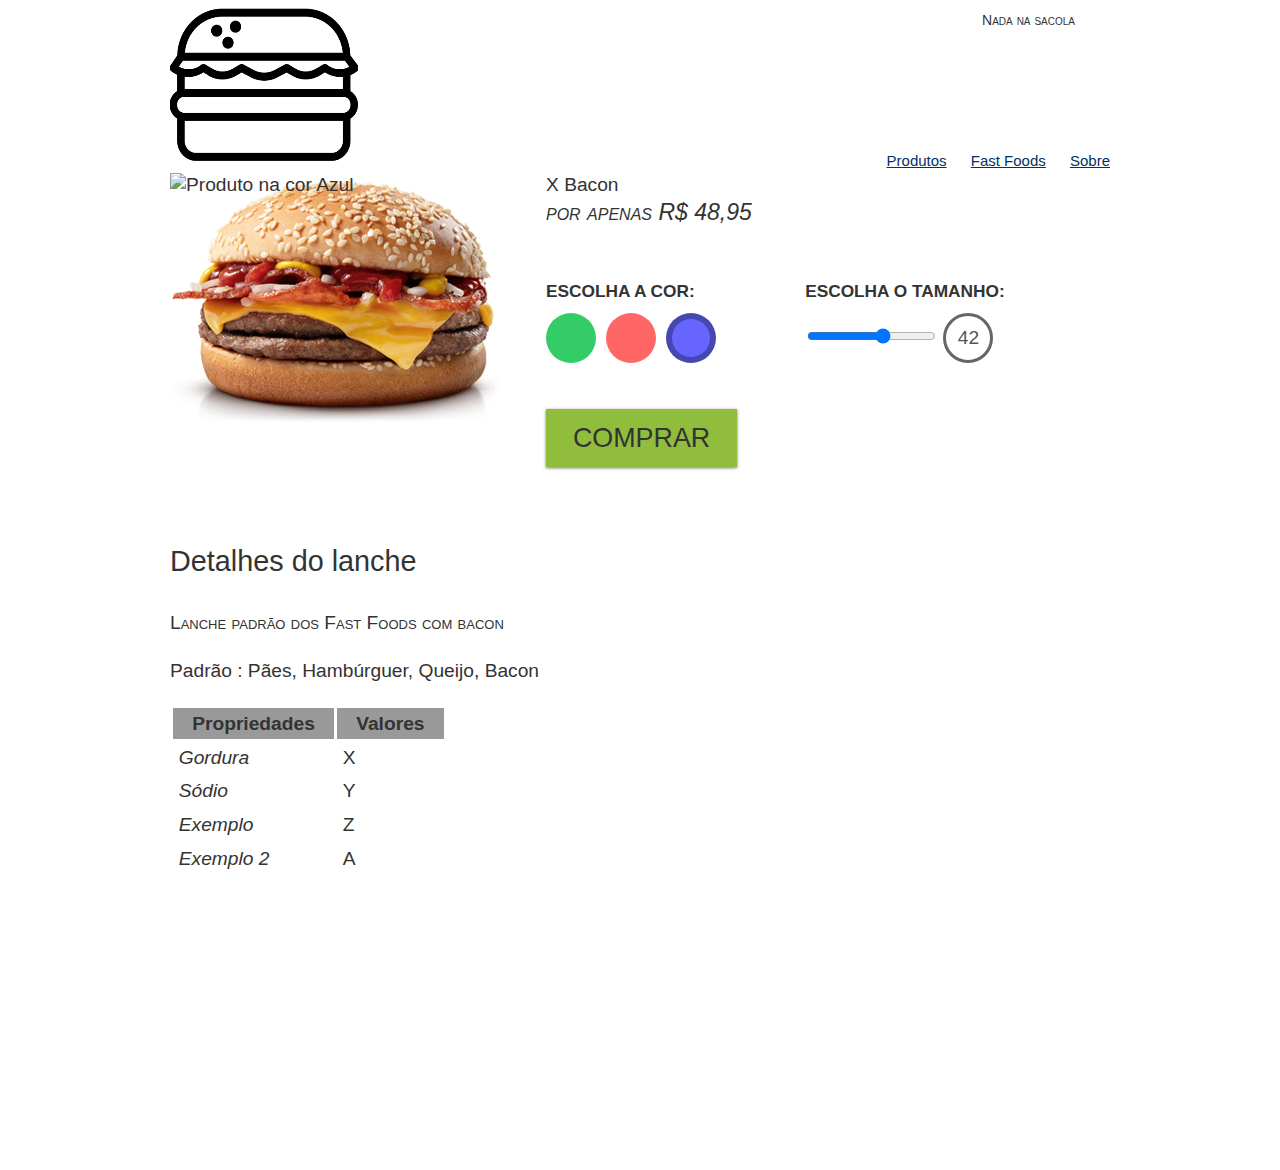
==== projeto facul/bacon.html @ c7bf2e72 "Criação das telas dos produtos e testes de funcionalidades" ====
﻿<!DOCTYPE html>
<html lang="en">

<head>
    <meta charset="UTF-8">
    <meta name="viewport" content="width=device-width, initial-scale=1.0">
    <meta http-equiv="X-UA-Compatible" content="ie=edge">
    <title>Produto da Mirror Fashion</title>
    <link rel="stylesheet" href="css/reset.css">
    <link rel="stylesheet" href="css/estilos.css">
    <link rel="stylesheet" href="css/produto.css">
</head>

<body>
    <header class="container">
        <h1><img src="img/logo.png" alt="Logo do projeto"></h1>
        <p class="sacola">Nada na sacola</p>
        <nav class="menu-opcoes">
            <ul>
                <li><a href="#">Produtos</a></li>
                <li><a href="#">Fast Foods</a></li>
                <li><a href="sobre.html">Sobre</a></li>
            </ul>
        </nav>
    </header>
    <div class="container">
        <section class="produto">
            <h2>X Bacon</h2>
            <p>por apenas R$ 48,95</p>
            <form action="checkout.html" method="POST">
                <fieldset class="cores">
                    <legend>Escolha a cor:</legend>
                    <input type="radio" name="cor" value="verde" id="verde" checked>
                    <label for="verde">
                        <img src="img/bkbacon.png" alt="Produto na cor Verde">
                    </label>
                    <input type="radio" name="cor" value="rosa" id="rosa" checked>
                    <label for="rosa">
                        <img src="img/baconmc.png" alt="Produto na cor Rosa">
                    </label>
                    <input type="radio" name="cor" value="azul" id="azul" checked>
                    <label for="azul">
                        <img src="img/produtos/foto2-azul.png" alt="Produto na cor Azul">
                    </label>
                </fieldset>
                <fieldset class="tamanhos">
                    <legend>Escolha o tamanho:</legend>
                    <input type="range" min="36" max="46" value="42" step="2" name="tamanho" id="tamanho">
                    <output for="tamanho" name="valortamanho">42</output>
                </fieldset>
                <button class="comprar">Comprar</button>
            </form>
        </section>
        <section class="detalhes">
            <h2>Detalhes do lanche</h2>
            <p>Lanche padrão dos Fast Foods com bacon</p>
            <p>Padrão : Pães, Hambúrguer, Queijo, Bacon</p>
            <table>
                <thead>
                    <tr>
                        <th>Propriedades</th>
                        <th>Valores</th>
                    </tr>
                </thead>
                <tbody>
                    <tr>
                        <td>Gordura</td>
                        <td>X</td>
                    </tr>
                    <tr>
                        <td>Sódio</td>
                        <td>Y</td>
                    </tr>
                    <tr>
                        <td>Exemplo</td>
                        <td>Z</td>
                    </tr>
                    <tr>
                        <td>Exemplo 2</td>
                        <td>A</td>
                    </tr>
                </tbody>
            </table>
        </section>
    </div>
    <footer>
        <div class="container">
            <img src="img/logo-rodape.png" alt="Logo da Mirror Fashion">
            <ul class="social">
                <li><a href="http://facebook.com/mirrorfashion">Facebook</a></li>
                <li><a href="http://twitter.com/mirrorfashion">Twitter</a></li>
                <li><a href="http://plus.google.com/mirrorfashion">Google +</a></li>
            </ul>
        </div>
    </footer>
    <script type="text/javascript" src="produto.js"></script>
</body>

</html>
---- projeto facul/css/estilos.css ----
.sacola{
    background-image: url(img/sacola.png);
    background-repeat:no-repeat;
    background-position: top right;
    font-size:14px;
    text-align: right;
    width: 100px;
    padding-right: 35px;
    padding-top:8px;
    position:absolute;
    top:0;
    right:0;
}
.menu-opcoes ul{
    font-size: 15px;
}
.menu-opcoes a{
    color:#003366;
}
body{
    color:#333333;
    font-family: 'Lucida Sans', 'Lucida Sans Regular', 'Lucida Grande', 'Lucida Sans Unicode', Geneva, Verdana, sans-serif;
}
.menu-opcoes ul li{
    display: inline;
    margin-left: 20px;
}
.container{
    margin: 0 auto;
    width: 940px;
}
header{
    position:relative;
}
.menu-opcoes {
    position:absolute;
    bottom:0;
    right:0;
}
.logotipo{
    position: relative;
    top:20px;
    left:50px;
}
.busca, .menu-departamentos{
    float:left;
    background-color:#dcdcdc;
    font-weight: bold;
    text-transform: uppercase;
    margin-right: 10px;
    width:230px;
}
.menu-departamentos{
    clear:left;
}
.busca h2, .busca form, .menu-departamentos h2{
    margin-top:10px;
}
.menu-departamentos li{
    background-color: white;
    margin-bottom: 5px 10px;
    padding: 5px 10px;
}
.menu-departamentos a{
    color:#333;
    text-decoration: none;
}
.busca input[type=search]{
    width:170px;
}
.destaque{
    margin-top:10px;
}
.menu-departamentos{
     margin-top:10px;
     padding-bottom:10px;
}
.painel{
    margin:10px 0;
    padding:10px;
    width: 445px;
    border-radius: 4px;
    box-shadow: inset 1px 1px 4px #999;
    border-top-left-radius: 5px;
    border-top-right-radius: 5px;
}
.novidades{
    float:left;
    background-color: #f5dcdc;
}
.mais-vendidos{
    float:right;
    background:linear-gradient(white, green);
}
.painel li{
    display: inline-block;
    vertical-align: top;
    width:300px;
    margin: 4px;
    padding-bottom: 10px;
    transition:0.7s;
}
.painel h2{
    font-size:24px;
    font-weight:bold;
    text-transform: uppercase;
    margin-bottom: 10px;
    text-shadow: 3px 3px 2px rgba(255,255,255,0.8);
}
.painel a{
    color:#333;
    font-size:14px;
    text-align: center;
    text-decoration: none;
}
footer{
    background-image:url(img/fundo-rodape.png);
    clear:both;
    padding:100px 0;
}
.social a{
    height:50px;
    width: 50px;
    display: block;
    text-indent: -99999px;
}
.social a[href*="facebook.com"]{
    background-image:url(img/facebook.png);
}
.social a[href*="twitter.com"]{
    background-image:url(img/twitter.png);
}
.social a[href*="plus.google.com"]{
    background-image: url(img/googleplus.png);
}
footer .container{
    position:relative;
}
.social{
    position: absolute;
    top:12px;
    right: 0;
}
.social li{
    float:left;
    margin-left: 25px;
}
.busca button{
    background-image: url(img/busca.png);
    background-repeat: no-repeat;
    border:none;
    width: 20px;
    height: 20px;
    text-indent: -999999px;
}
.menu-departamentos li ul{
    display: none;
}
.menu-departamentos li:hover ul{
    display: block;
}
.menu-departamentos ul ul li{
    background-color: #dcdcdc;
}
.menu-departamentos li li a::before{
    content: "\272A";
    padding-right: 0.4;
}
.painel h2::before{
    content:"\2756";
    padding-right: 5px;
    opacity: 0.4;
}
:not(p)+p::first-line{
    font-variant: small-caps;
}
.busca{
    border-top-left-radius: 5px;
    border-top-right-radius: 5px;
}
.novidades{
    background: linear-gradient(green, white);
}
.painel li:hover{
    box-shadow: 0 0 5px #333;
    transition: box-shadow 1s;
    transform: scale(1.2);
}
@media (max-width:320px){
    .container{
        width:96%;
    }
    header h1{
        text-align: center;
    }
    header h1 img{
        max-width: 30%;
    }
    .sacola{
        display:none;
    }
    .menu-opcoes{
        position: static;
        text-align: center;
    }
    .menu-opcoes ul li{
        display:inline-block;
        margin: 5px;
    }
    .busca, .menu-departamentos, .banner-destaque img{
        margin-right: 0;
        width: 150%
    }
    .painel{
        width: auto;
    }
    .painel li{
        width: auto;
    }
    .painel img{
        width: auto;
    }
}
@media (min-width:400px){
    header h1{
        margin:5px 0;
    }
    .menu-departamentos{
        padding-bottom: 10px;
        margin-bottom: 10px;
    }
    .menu-departamentos nav>ul{
        column-count:2;
    }
}
@media (max-width:500px){
    header h1{
        text-align:left;
    }
    .menu-opcoes{
        position:absolute;
    }
    .sacola{
        display: block;
    }
    .painel li{
        width: auto;
    }
    .busca, .menu-departamentos{
        margin-right:1%;
        width:30%;
    }
    .menu-departamentos nav>ul{
        column-count:1;
    }
    .banner-destaque img{
        width:50%;
    }
}
---- projeto facul/css/produto.css ----
.cores label::after{
    content:"";
    display:block;
    border-radius: 50%;
    width:50px;
    height: 50px;
    box-sizing: border-box;
    position: absolute;
    top:30px;
}
.cores label[for=verde]::after{
    background-color: #33cc66;
    left:0;
}
.cores label[for=rosa]::after{
    background-color: #ff6666;
    left:60px;
}
.cores label[for=azul]::after{
    background-color: #6666ff;
    left:120px;
}
.cores input:checked+label::after{
    border:6px solid rgba(0,0,0,0.3);
}
.cores input[type=radio]{
    display: none;
}
.cores input::not(:checked)+label img{
    display:none;
}
.cores{
    position: relative;
    padding-top: 90px;
}
.cores label img{
    display:block;
    max-width: 100%;
}
.produto{
    color:#333;
    line-height: 1.3;
    max-width: 100%;
}
.produto p{
    font-size:1.2em;
    font-style:italic;
    margin-bottom: 1em;
}
.produto legend{
    display: block;
    font:bold 0.9em/2.5 arial;
    text-transform: uppercase;
}
.tamanhos output{
    display: inline-block;
    height:44px;
    width: 44px;
    line-height: 44px;
    text-align: center;
    border: 3px solid #666;
    border-radius:50%;
    color:#555;
}
.comprar{
    background-color: #91bd3c;
    border:none;
    color:#333;
    font-size:1.4em;
    text-transform: uppercase;
    box-shadow: 0 1px 3px #777;
    display: block;
    padding: 0.5em 1em;
    margin:1em 0;
    cursor:pointer;
}
.cores label::after{
    border:6px solid rgba(0,0,0,0);
    transition:1s;
}
.cores label:hover::after{
    border:6px solid rgba(0,0,0,0.1);
}
.cores label::after{
    cursor:pointer;
}
.detalhes{
    padding:2em 0;
}
.detalhes h2{
    font-size:1.5em;
    line-height: 2;
}
.detalhes p{
    margin:1em 0;
    font-size:1em;
    line-height: 1.5;
}
.detalhes table{
    border-spacing:0.2em;
    border-collapse:separate;
}
.detalhes thead{
    background-color:#999;
}
.detalhes thead th{
    font-weight: bold;
    padding:0.3em 1em;
    text-align:center;
}
.detalhes td{
    padding:0.3em;
}
.detalhes tr::nth-child(2n){
    background-color: #ccc;
}
.detalhes td:first-child{
    font-style:italic;
}
@media (min-width:630px){
    .produto{
        position:relative;
        padding-left:40%;
        font-size: 1.2em;
    }
    .cores{
        position: static;
        padding:0;
    }
    .cores legend{
        position:static;
    }
    .cores label img{
        position: absolute;
        top:0;
        left:0;
        max-width: 35%;
        max-height:100%;
    }
    .cores label::after{
        position: static;
        float:left;
        margin-right: 10px;
    }
    .produto fieldset{
        display:inline-block;
        vertical-align: top;
        margin: 1em 0;
        min-width: 240px;
        width:45%;
    }
    .detalhes{
        font-size:1.2em;
    }
}
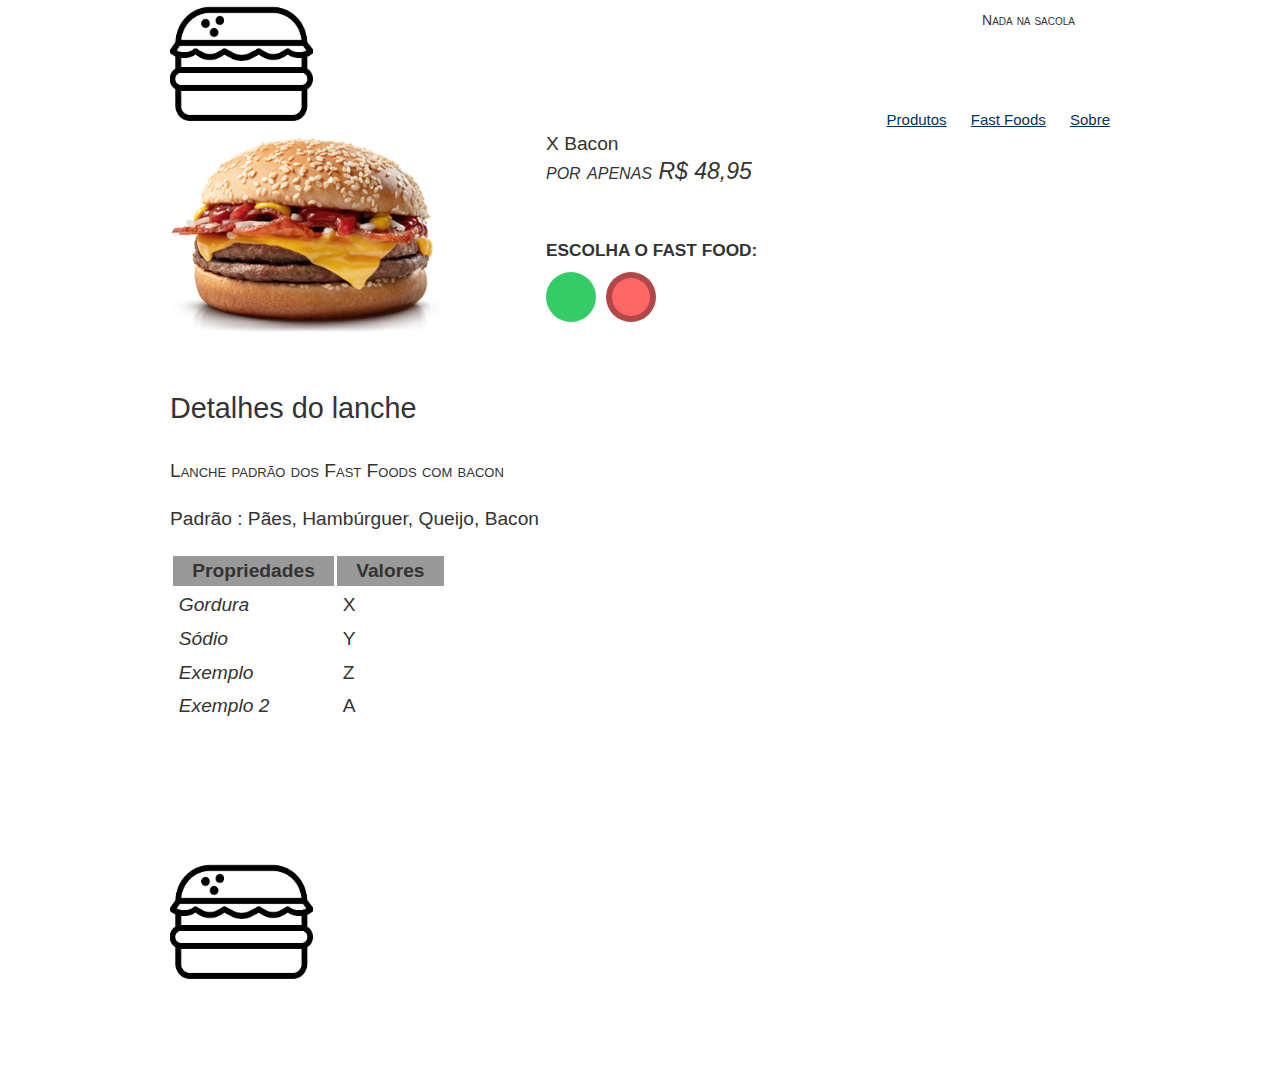
==== commit cff02d18: "Preparação para adição do C" ====
--- a/projeto facul/bacon.html
+++ b/projeto facul/bacon.html
@@ -5,7 +5,7 @@
     <meta charset="UTF-8">
     <meta name="viewport" content="width=device-width, initial-scale=1.0">
     <meta http-equiv="X-UA-Compatible" content="ie=edge">
-    <title>Produto da Mirror Fashion</title>
+    <title>Lanche</title>
     <link rel="stylesheet" href="css/reset.css">
     <link rel="stylesheet" href="css/estilos.css">
     <link rel="stylesheet" href="css/produto.css">
@@ -17,7 +17,7 @@
         <p class="sacola">Nada na sacola</p>
         <nav class="menu-opcoes">
             <ul>
-                <li><a href="#">Produtos</a></li>
+                <li><a href="index.html">Produtos</a></li>
                 <li><a href="#">Fast Foods</a></li>
                 <li><a href="sobre.html">Sobre</a></li>
             </ul>
@@ -29,7 +29,7 @@
             <p>por apenas R$ 48,95</p>
             <form action="checkout.html" method="POST">
                 <fieldset class="cores">
-                    <legend>Escolha a cor:</legend>
+                    <legend>Escolha o Fast Food:</legend>
                     <input type="radio" name="cor" value="verde" id="verde" checked>
                     <label for="verde">
                         <img src="img/bkbacon.png" alt="Produto na cor Verde">
@@ -38,17 +38,17 @@
                     <label for="rosa">
                         <img src="img/baconmc.png" alt="Produto na cor Rosa">
                     </label>
-                    <input type="radio" name="cor" value="azul" id="azul" checked>
+                <!--<input type="radio" name="cor" value="azul" id="azul" checked>
                     <label for="azul">
-                        <img src="img/produtos/foto2-azul.png" alt="Produto na cor Azul">
-                    </label>
+                        <img src="img/produtos/foto2-azul.png" alt="Produto na cor Azul"> 
+                    </label> -->
                 </fieldset>
-                <fieldset class="tamanhos">
+                <!--<fieldset class="tamanhos">
                     <legend>Escolha o tamanho:</legend>
                     <input type="range" min="36" max="46" value="42" step="2" name="tamanho" id="tamanho">
                     <output for="tamanho" name="valortamanho">42</output>
-                </fieldset>
-                <button class="comprar">Comprar</button>
+                </fieldset>-->
+                <!--<button class="comprar">Comprar</button>-->
             </form>
         </section>
         <section class="detalhes">
@@ -85,7 +85,7 @@
     </div>
     <footer>
         <div class="container">
-            <img src="img/logo-rodape.png" alt="Logo da Mirror Fashion">
+            <img src="img/logo.png" alt="Logo do projeto">
             <ul class="social">
                 <li><a href="http://facebook.com/mirrorfashion">Facebook</a></li>
                 <li><a href="http://twitter.com/mirrorfashion">Twitter</a></li>
@@ -93,7 +93,7 @@
             </ul>
         </div>
     </footer>
-    <script type="text/javascript" src="produto.js"></script>
+    <script type="text/javascript" src="js/produto.js"></script>
 </body>
 
 </html>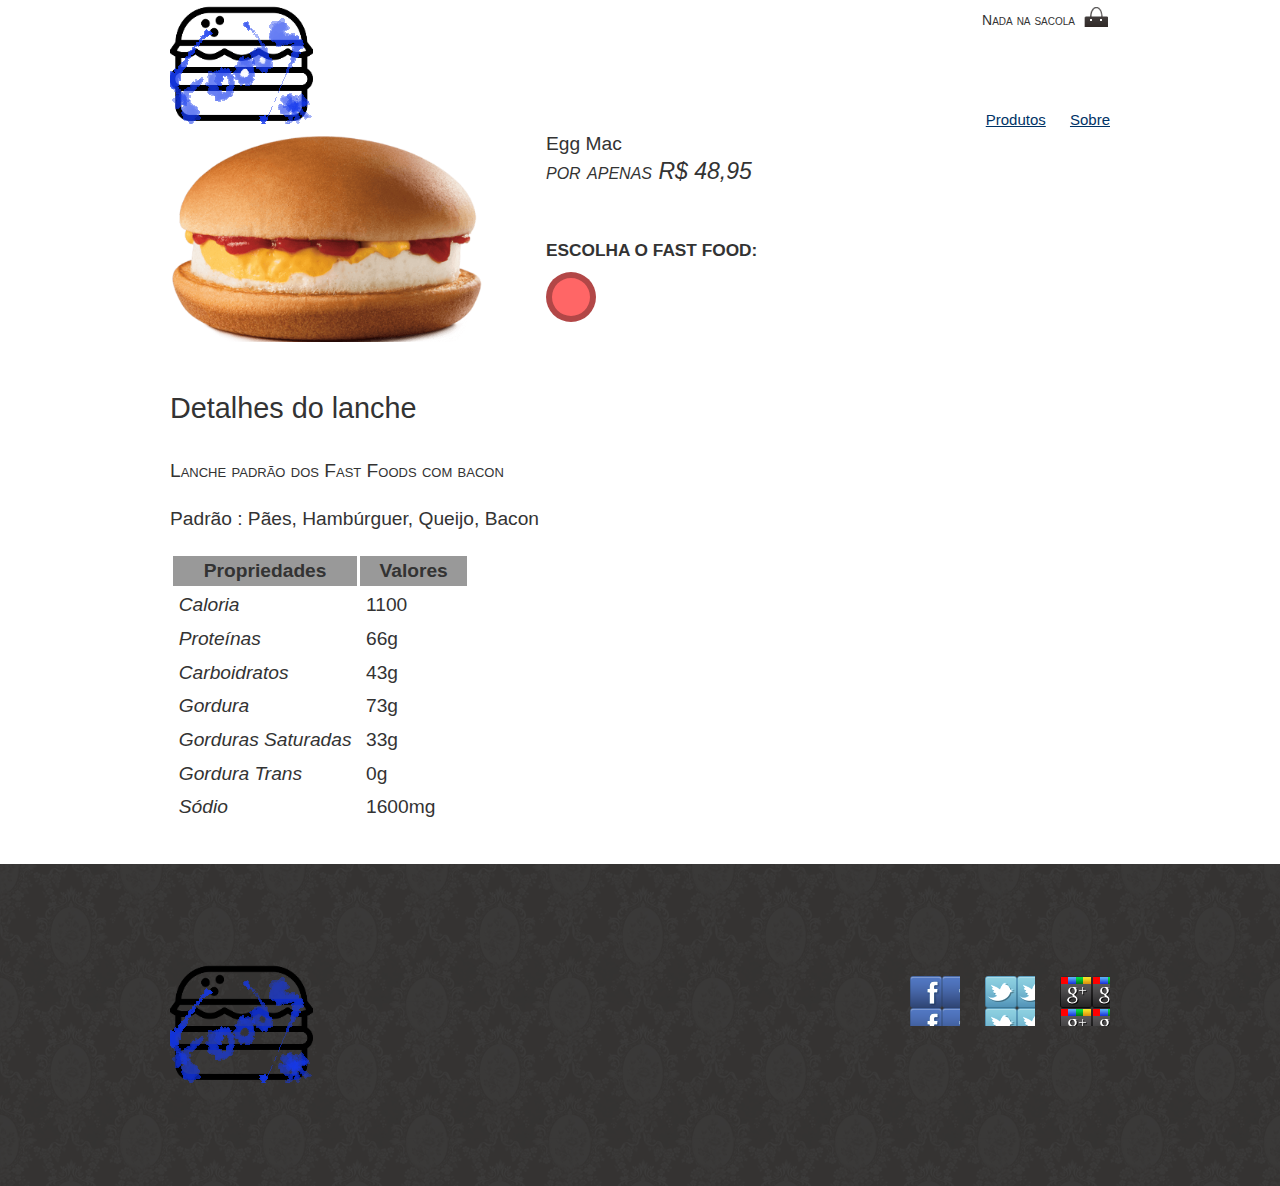
==== commit bb450838: "Preparação para a primeira entrega" ====
--- a/projeto facul/bacon.html
+++ b/projeto facul/bacon.html
@@ -18,25 +18,25 @@
         <nav class="menu-opcoes">
             <ul>
                 <li><a href="index.html">Produtos</a></li>
-                <li><a href="#">Fast Foods</a></li>
+                <!--<li><a href="#">Fast Foods</a></li>-->
                 <li><a href="sobre.html">Sobre</a></li>
             </ul>
         </nav>
     </header>
     <div class="container">
         <section class="produto">
-            <h2>X Bacon</h2>
+            <h2>Egg Mac</h2>
             <p>por apenas R$ 48,95</p>
             <form action="checkout.html" method="POST">
                 <fieldset class="cores">
                     <legend>Escolha o Fast Food:</legend>
                     <input type="radio" name="cor" value="verde" id="verde" checked>
-                    <label for="verde">
+                    <!--<label for="verde">
                         <img src="img/bkbacon.png" alt="Produto na cor Verde">
-                    </label>
+                    </label>-->
                     <input type="radio" name="cor" value="rosa" id="rosa" checked>
                     <label for="rosa">
-                        <img src="img/baconmc.png" alt="Produto na cor Rosa">
+                        <img src="img/eggmc.png" alt="MAC">
                     </label>
                 <!--<input type="radio" name="cor" value="azul" id="azul" checked>
                     <label for="azul">
@@ -63,21 +63,33 @@
                     </tr>
                 </thead>
                 <tbody>
+                   <tr>
+                        <td>Caloria</td>
+                        <td>1100</td>
+                    </tr>
+                    <tr>
+                        <td>Proteínas</td>
+                        <td>66g</td>
+                    </tr>
+                    <tr>
+                        <td>Carboidratos</td>
+                        <td>43g</td>
+                    </tr>
                     <tr>
                         <td>Gordura</td>
-                        <td>X</td>
+                        <td>73g</td>
                     </tr>
-                    <tr>
+                                        <tr>
+                        <td>Gorduras Saturadas</td>
+                        <td>33g</td>
+                    </tr>
+                                        <tr>
+                        <td>Gordura Trans</td>
+                        <td>0g</td>
+                    </tr>
+                                        <tr>
                         <td>Sódio</td>
-                        <td>Y</td>
-                    </tr>
-                    <tr>
-                        <td>Exemplo</td>
-                        <td>Z</td>
-                    </tr>
-                    <tr>
-                        <td>Exemplo 2</td>
-                        <td>A</td>
+                        <td>1600mg</td>
                     </tr>
                 </tbody>
             </table>
--- a/projeto facul/css/estilos.css
+++ b/projeto facul/css/estilos.css
@@ -1,5 +1,5 @@
 .sacola{
-    background-image: url(img/sacola.png);
+    background-image: url(sacola.png);
     background-repeat:no-repeat;
     background-position: top right;
     font-size:14px;
@@ -114,7 +114,7 @@
     text-decoration: none;
 }
 footer{
-    background-image:url(img/fundo-rodape.png);
+    background-image:url(fundo-rodape.png);
     clear:both;
     padding:100px 0;
 }
@@ -125,13 +125,13 @@
     text-indent: -99999px;
 }
 .social a[href*="facebook.com"]{
-    background-image:url(img/facebook.png);
+    background-image:url(facebook.png);
 }
 .social a[href*="twitter.com"]{
-    background-image:url(img/twitter.png);
+    background-image:url(twitter.png);
 }
 .social a[href*="plus.google.com"]{
-    background-image: url(img/googleplus.png);
+    background-image: url(googleplus.png);
 }
 footer .container{
     position:relative;
@@ -146,7 +146,7 @@
     margin-left: 25px;
 }
 .busca button{
-    background-image: url(img/busca.png);
+    background-image: url(busca.png);
     background-repeat: no-repeat;
     border:none;
     width: 20px;
